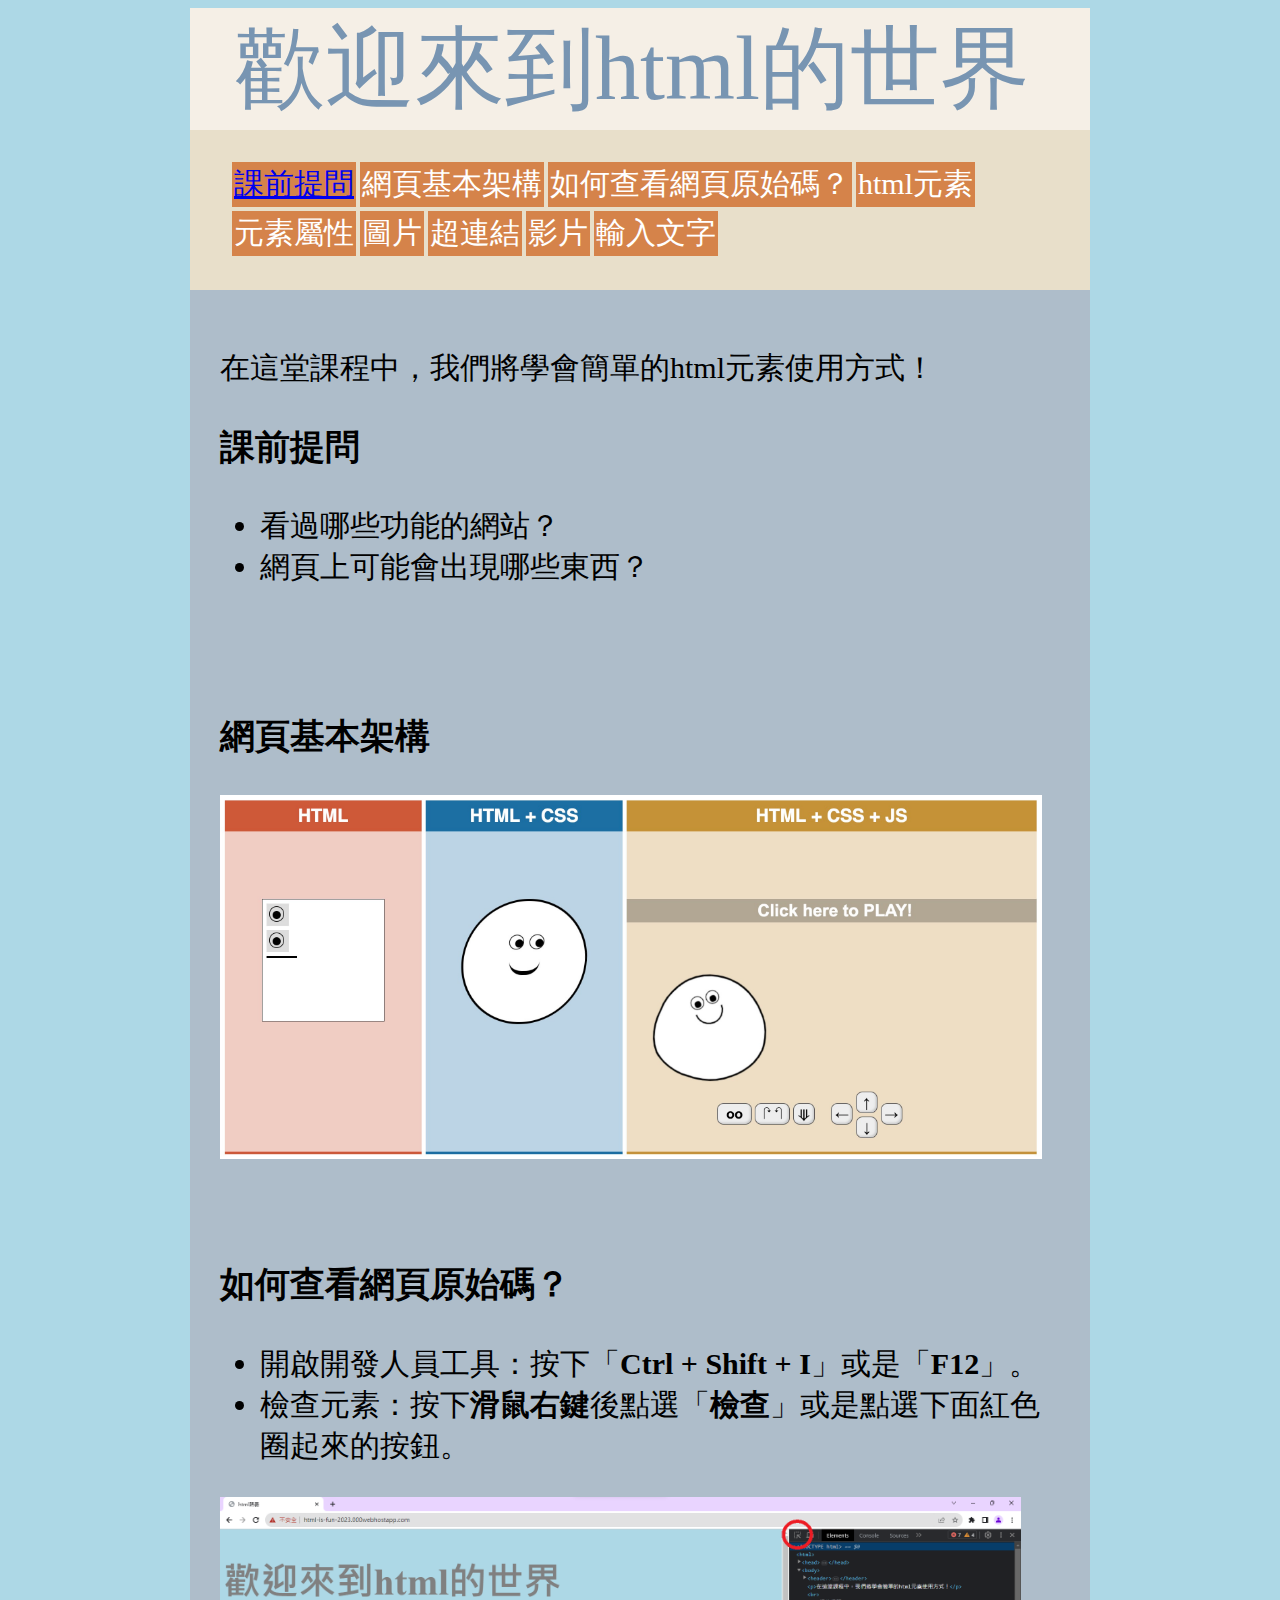
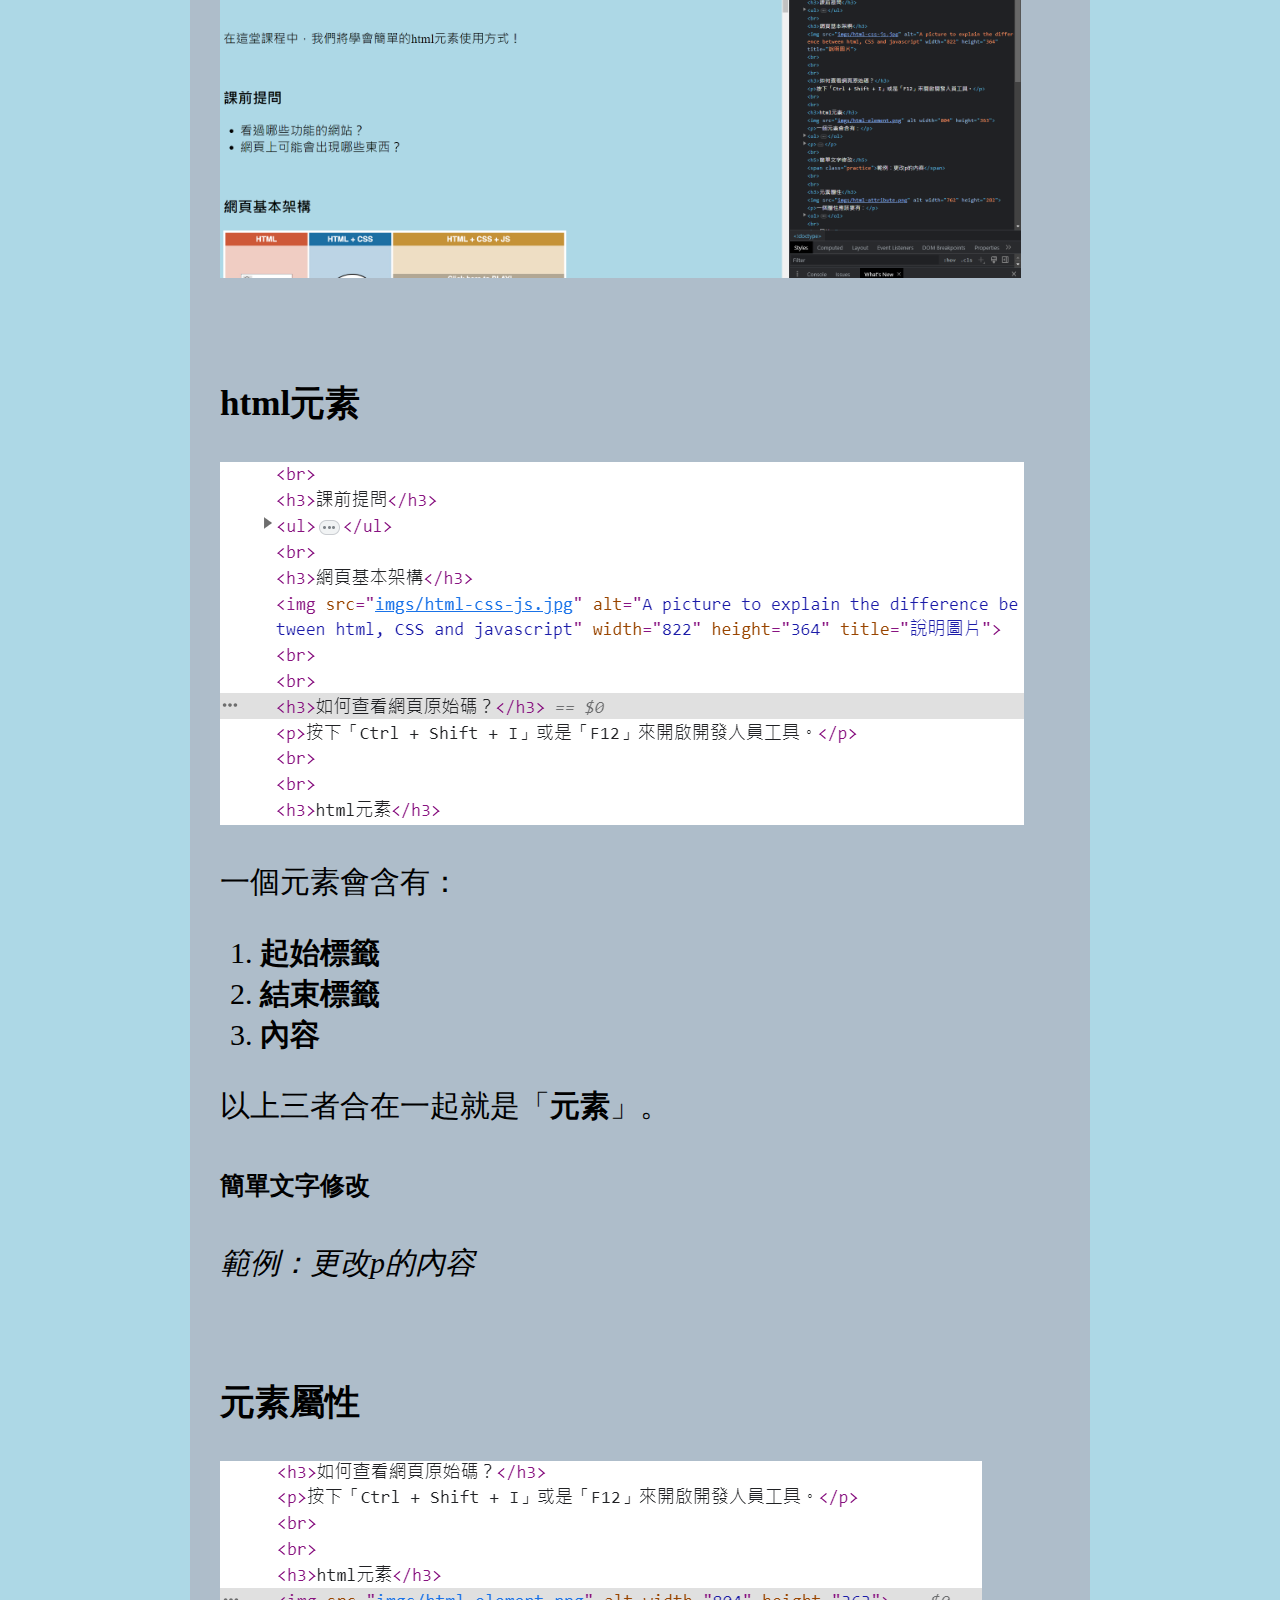
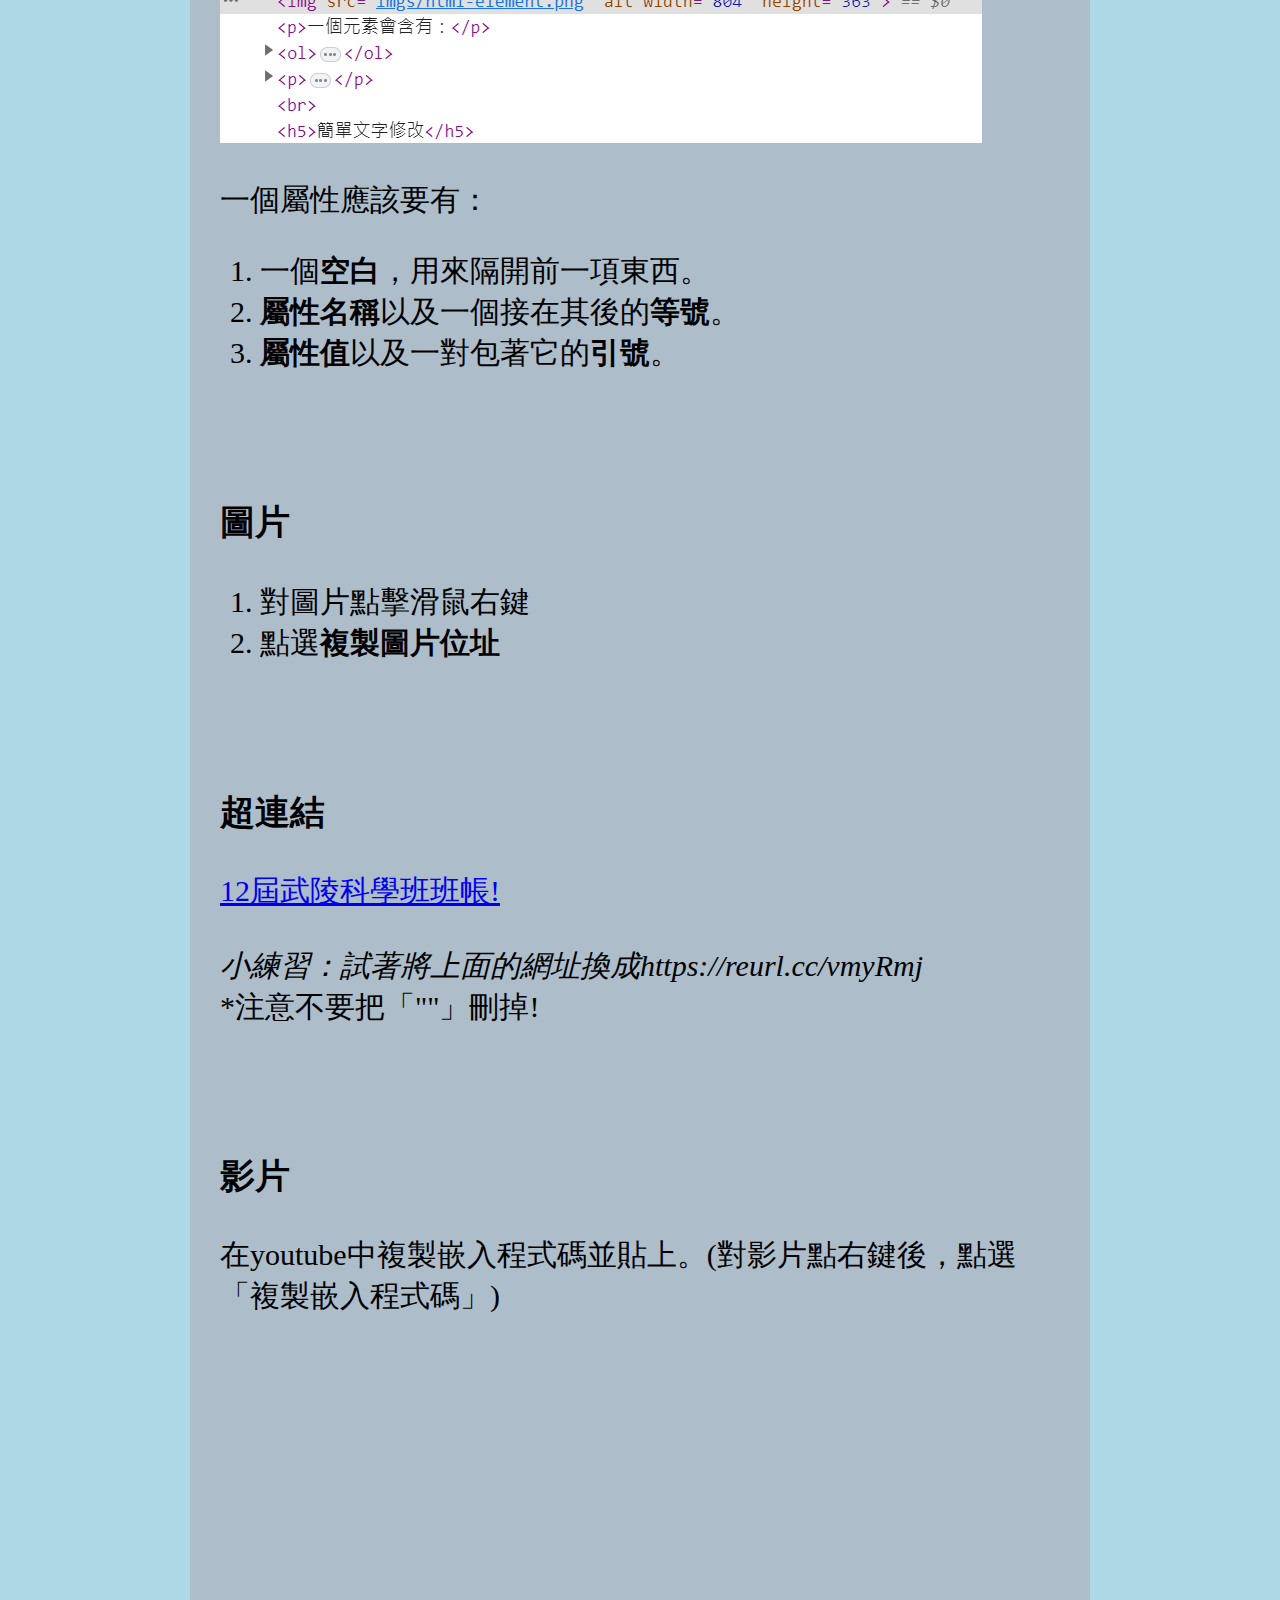
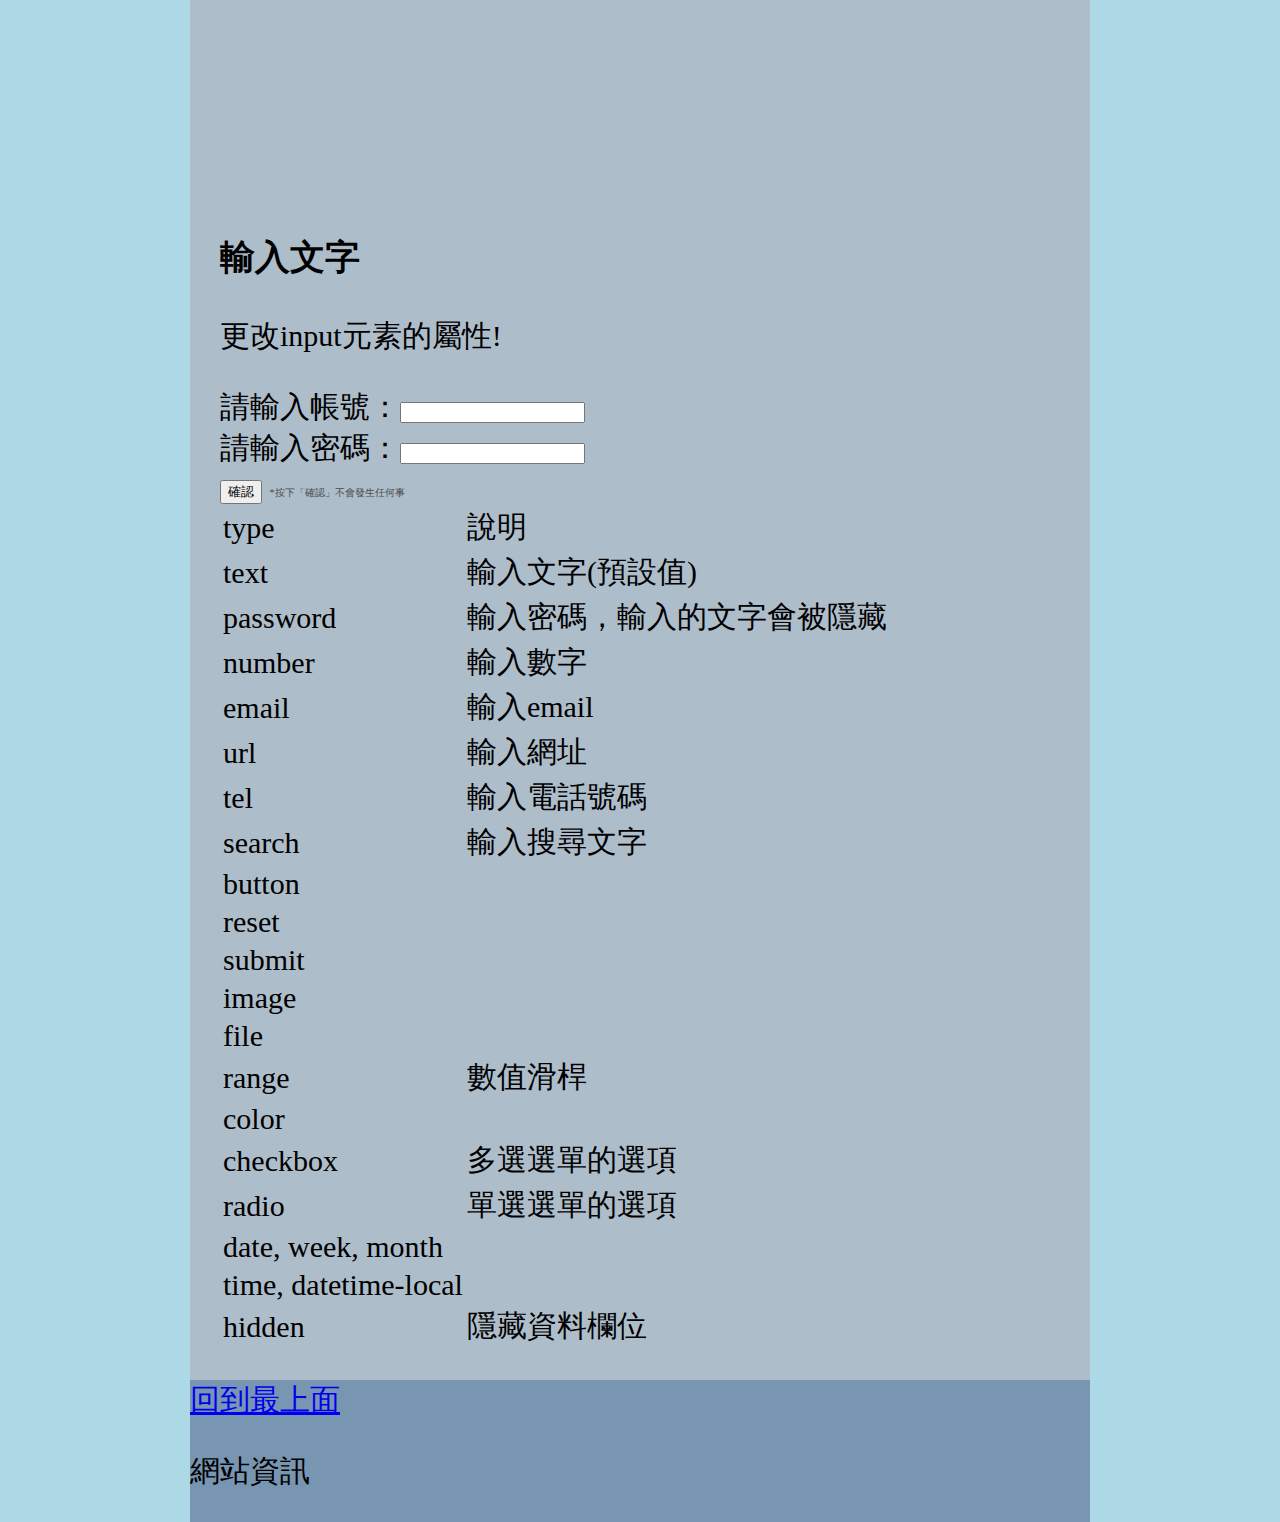
==== html textbook/index.html @ 5860139b "Add files via upload" ====
<!DOCTYPE html>
<html>
    <head>
        <title>html講義</title>
        <meta charset="utf-8">
        <meta name="author" content="Chicago Chang">
        <meta name="description" content="歡迎來到html的世界">
        <link rel="shortcut icon" href="web_icon.ico" type="image/x-icon">
        <link rel="stylesheet" tpye="text/css" href="styles/styles.css">
    </head>
    <body>
        <div id="wrapper">

            
            <div id="header"><div id="welcome">歡迎來到html的世界</div></div>
            
            <div id="nav">
                <ul>
                    <li><a href="#block1">課前提問</a></li>
                    <li>網頁基本架構</li>
                    <li>如何查看網頁原始碼？</li>
                    <li>html元素</li>
                    <li>元素屬性</li>
                    <li>圖片</li>
                    <li>超連結</li>
                    <li>影片</li>
                    <li>輸入文字</li>
                </ul>
            </div>

            <div id="block1"></div>

            
            <div id="article">
                <div class="content">
                    
                <p>在這堂課程中，我們將學會簡單的html元素使用方式！</p>
                    <h3>課前提問</h3>
                    <div id="list1">
                        <ul>
                            <li>看過哪些功能的網站？</li>
                            <li>網頁上可能會出現哪些東西？</li>
                        </ul>
                    </div>
                </div>
                
            
                <div class="content">
                    <h3>網頁基本架構</h3>
                    <img src="imgs/html-css-js.jpg"
                        alt="A picture to explain the difference between html, CSS and javascript"
                        width="822"
                        height="364"
                        title="說明圖片">
                </div>
                
                
                <div class="content">
                    <h3>如何查看網頁原始碼？</h3>
                    <div id="list 2">
                        <ul>
                            <li>開啟開發人員工具：按下「<b>Ctrl + Shift + I</b>」或是「<b>F12</b>」。</li>
                            <li>檢查元素：按下<b>滑鼠右鍵</b>後點選「<b>檢查</b>」或是點選下面紅色圈起來的按鈕。</li>
                        </ul>
                    </div>
                    <img src="imgs/inspect.png"
                        alt=""
                        width="801"
                        height="381.31">
                </div>
                    

                <div class="content">
                    <h3>html元素</h3>
                    <img src="imgs/html-element.png"
                        alt=""
                        width="804"
                        height="363">
                    <p>一個元素會含有：</p>
                    <ol>
                        <li><b>起始標籤</b></li>
                        <li><b>結束標籤</b></li>
                        <li><b>內容</b></li>
                    </ol>
                    <p>以上三者合在一起就是「<b>元素</b>」。</p>

                    <h5>簡單文字修改</h5>
                    <span class="practice">範例：更改p的內容</span>
                </div>
                

                <div class="content">
                    <h3>元素屬性</h3>
                    <img src="imgs/html-attribute.png"
                    alt=""
                    width="762"
                        height="282">
                    <p>一個屬性應該要有：</p>
                    <ol>
                        <li>一個<b>空白</b>，用來隔開前一項東西。</li>
                        <li><b>屬性名稱</b>以及一個接在其後的<b>等號</b>。</li>
                        <li><b>屬性值</b>以及一對包著它的<b>引號</b>。</li>
                    </ol>
                </div>
                
                <div class="content">
                    <h3>圖片</h3>
                    <p>
                        <ol>
                            <li>對圖片點擊滑鼠右鍵</li>
                            <li>點選<b>複製圖片位址</b></li>
                        </ol>
                    </p>    
                </div>
                
                
                
                <div class="content">
                    <h3>超連結</h3>
                    <p>
                        <a href="https://www.instagram.com/sc_wlsh.1203/"
                        title="歡迎追蹤!" target="_blank">12屆武陵科學班班帳!</a><br><br>
                        <span class="practice">小練習：試著將上面的網址換成https://reurl.cc/vmyRmj</span><br>
                        <span>*注意不要把「""」刪掉!</span>
                    </p>    
                </div>

                

                <div class="content">
                    <h3>影片</h3>
                    <p>在youtube中複製嵌入程式碼並貼上。(對影片點右鍵後，點選「複製嵌入程式碼」)</p>
                    <iframe width="684" height="385" src="https://www.youtube.com/embed/7VFTcmGRM-k" title="用生命在拍英文報告" frameborder="0" allow="accelerometer; autoplay; clipboard-write; encrypted-media; gyroscope; picture-in-picture; web-share" allowfullscreen></iframe>
                </div>
                
                <div class="content">
                    <h3>輸入文字</h3>
                    <p>更改<span lang="en-us">input</span>元素的屬性!</p>
                    請輸入帳號：<input type="text"><br>
                    請輸入密碼：<input type="password"><br>
                    <button>確認</button>
                    <span class="unimportant">*按下「確認」不會發生任何事</span><br>

                    <div id="table_input_type">
                        <table>
                            <thead>
                                <tr>
                                    <td>type</td>
                                    <td>說明</td>
                                </tr>
                            </thead>
                            <tbody>
                                <tr>
                                    <td>text</td>
                                    <td>輸入文字(預設值)</td>
                                </tr>
                                <tr>
                                    <td>password</td>
                                    <td>輸入密碼，輸入的文字會被隱藏</td>
                                </tr>
                                <tr>
                                    <td>number</td>
                                    <td>輸入數字</td>
                                </tr>
                                <tr>
                                    <td>email</td>
                                    <td>輸入email</td>
                                </tr>
                                <tr>
                                    <td>url</td>
                                    <td>輸入網址</td>
                                </tr>
                                <tr>
                                    <td>tel</td>
                                    <td>輸入電話號碼</td>
                                </tr>
                                <tr>
                                    <td>search</td>
                                    <td>輸入搜尋文字</td>
                                </tr>
                                <tr>
                                    <td>button</td>
                                    <td></td>
                                </tr>
                                <tr>
                                    <td>reset</td>
                                    <td></td>
                                </tr>
                                <tr>
                                    <td>submit</td>
                                    <td></td>
                                </tr>
                                <tr>
                                    <td>image</td>
                                    <td></td>
                                </tr>
                                <tr>
                                    <td>file</td>
                                    <td></td>
                                </tr>
                                <tr>
                                    <td>range</td>
                                    <td>數值滑桿</td>
                                </tr>
                                <tr>
                                    <td>color</td>
                                    <td></td>
                                </tr>
                                <tr>
                                    <td>checkbox</td>
                                    <td>多選選單的選項</td>
                                </tr>
                                <tr>
                                    <td>radio</td>
                                    <td>單選選單的選項</td>
                                </tr>
                                <tr>
                                    <td>date, week, month</td>
                                    <td></td>
                                </tr>
                                <tr>
                                    <td>time, datetime-local</td>
                                    <td></td>
                                </tr>
                                <tr>
                                    <td>hidden</td>
                                    <td>隱藏資料欄位</td>
                                </tr>
                            </tbody>
                        </table>
                    </div>
                </div>
            </div>

            <div id="footer">
                <a href="#bolck1">回到最上面</a>
                <p>網站資訊</p>
            </div>
        </div>

    </body>
</html>
---- html textbook/styles/styles.css ----
html {
  background-color: lightblue;
  font-size: 30px;
}

#wrapper {
  width: 900px;
  margin: 0 auto;
}

#header {
  background-color: #F5EFE6;
  width: 900px;
  height: 130px;
  float: left;
  position:fixed;
  margin-top: 0px;
  
  color: #7895B2;
  font-size: 90px;
}

#nav {
  background-color: #E8DFCA;
  width: 900px;
  height: 160px;
  margin-top: 130px;
  
  float: left;
  position:fixed;
  top: 0;
}

#article {
  background-color:  #AEBDCA;
  width: 900px;
  float: left;
}

#footer {
  background-color: #7895B2;
  width: 900px;
  float: left;
}

/* in header */
#welcome {
  margin: 0 auto;
  width: 810px;
}

/* in nav */
#nav li {
  background-color: #d5834a;
  color: white;
  display:inline;
  margin: 2px;
  padding: 2px;
  float: left;
}

/* block */
#block1 {
  width: 900px;
  height: 280px;
  background-color: aliceblue;
}

/* in article */
.content {
  padding: 30px;
}


.unimportant {
  color:rgb(75, 74, 74);
  font-size: 10px;
}

.practice {
  font-style: oblique;
}

#article li {
  margin-left: 0px;
}
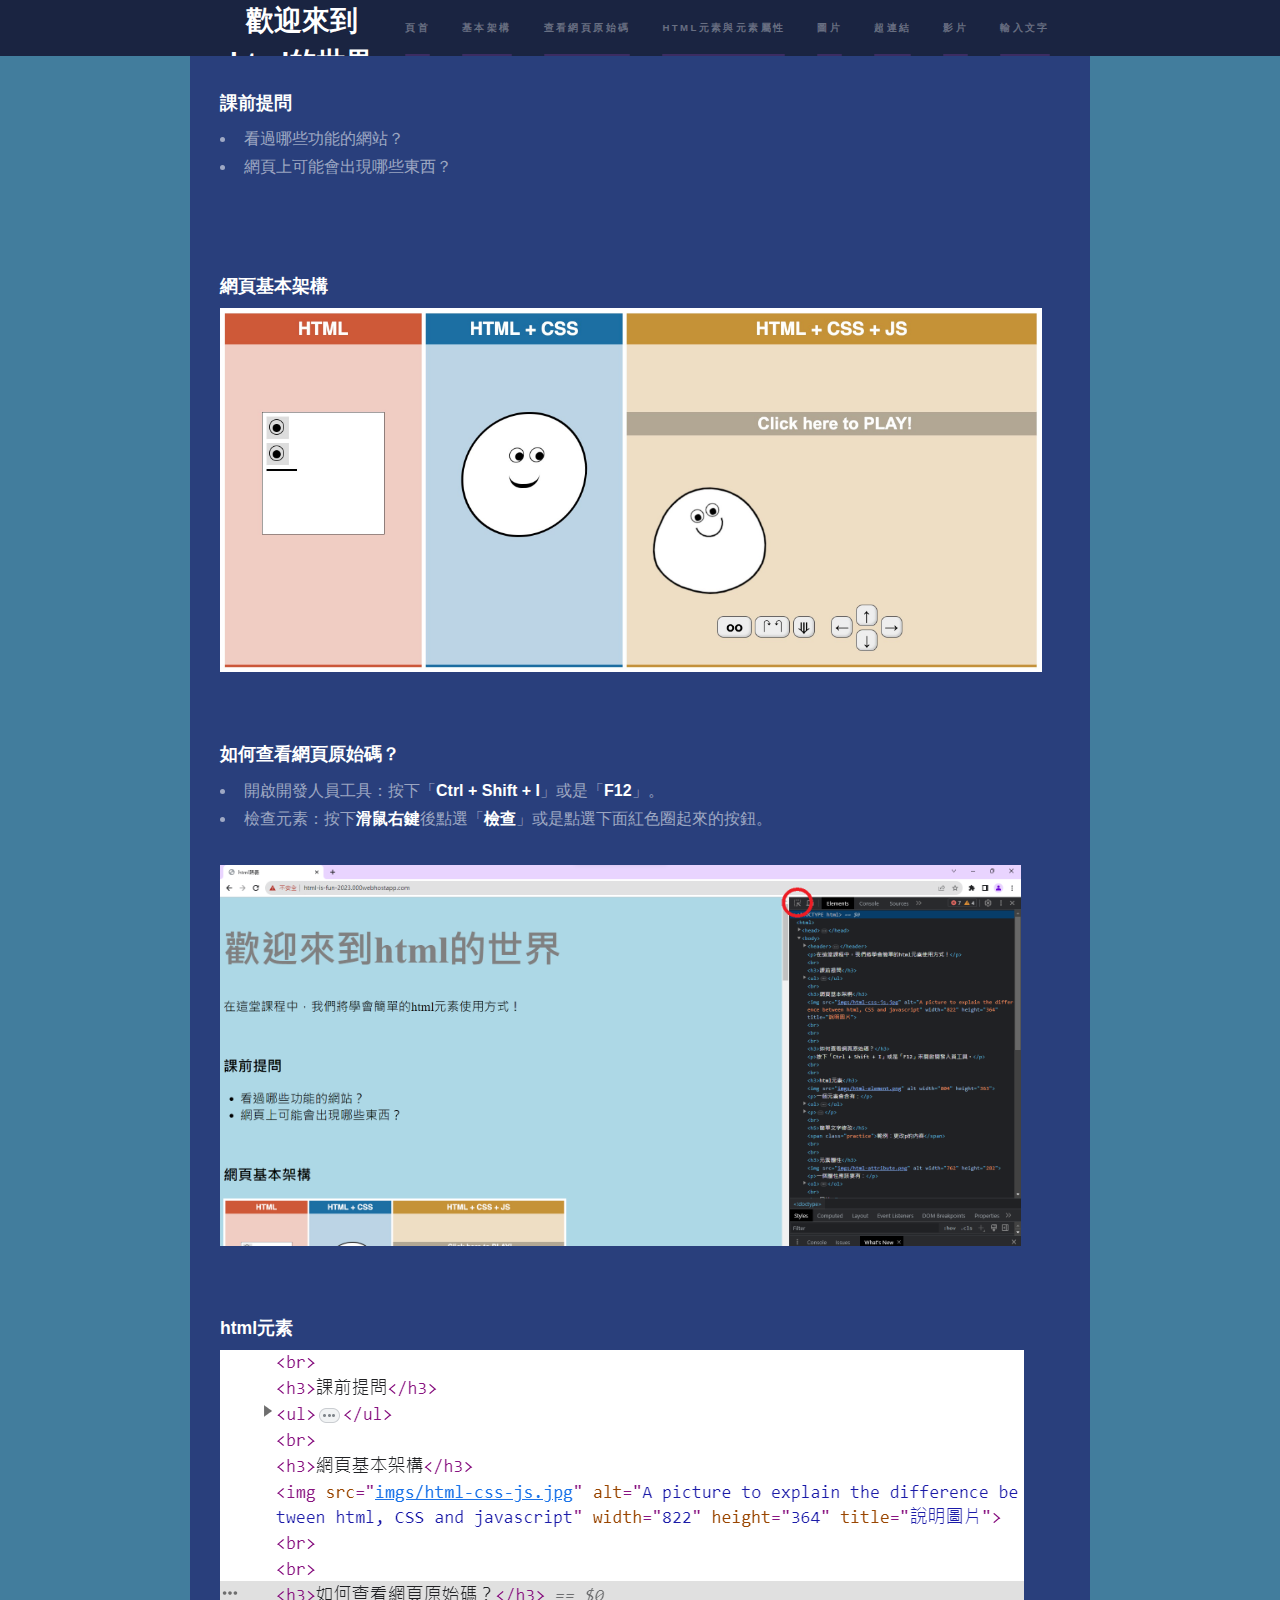
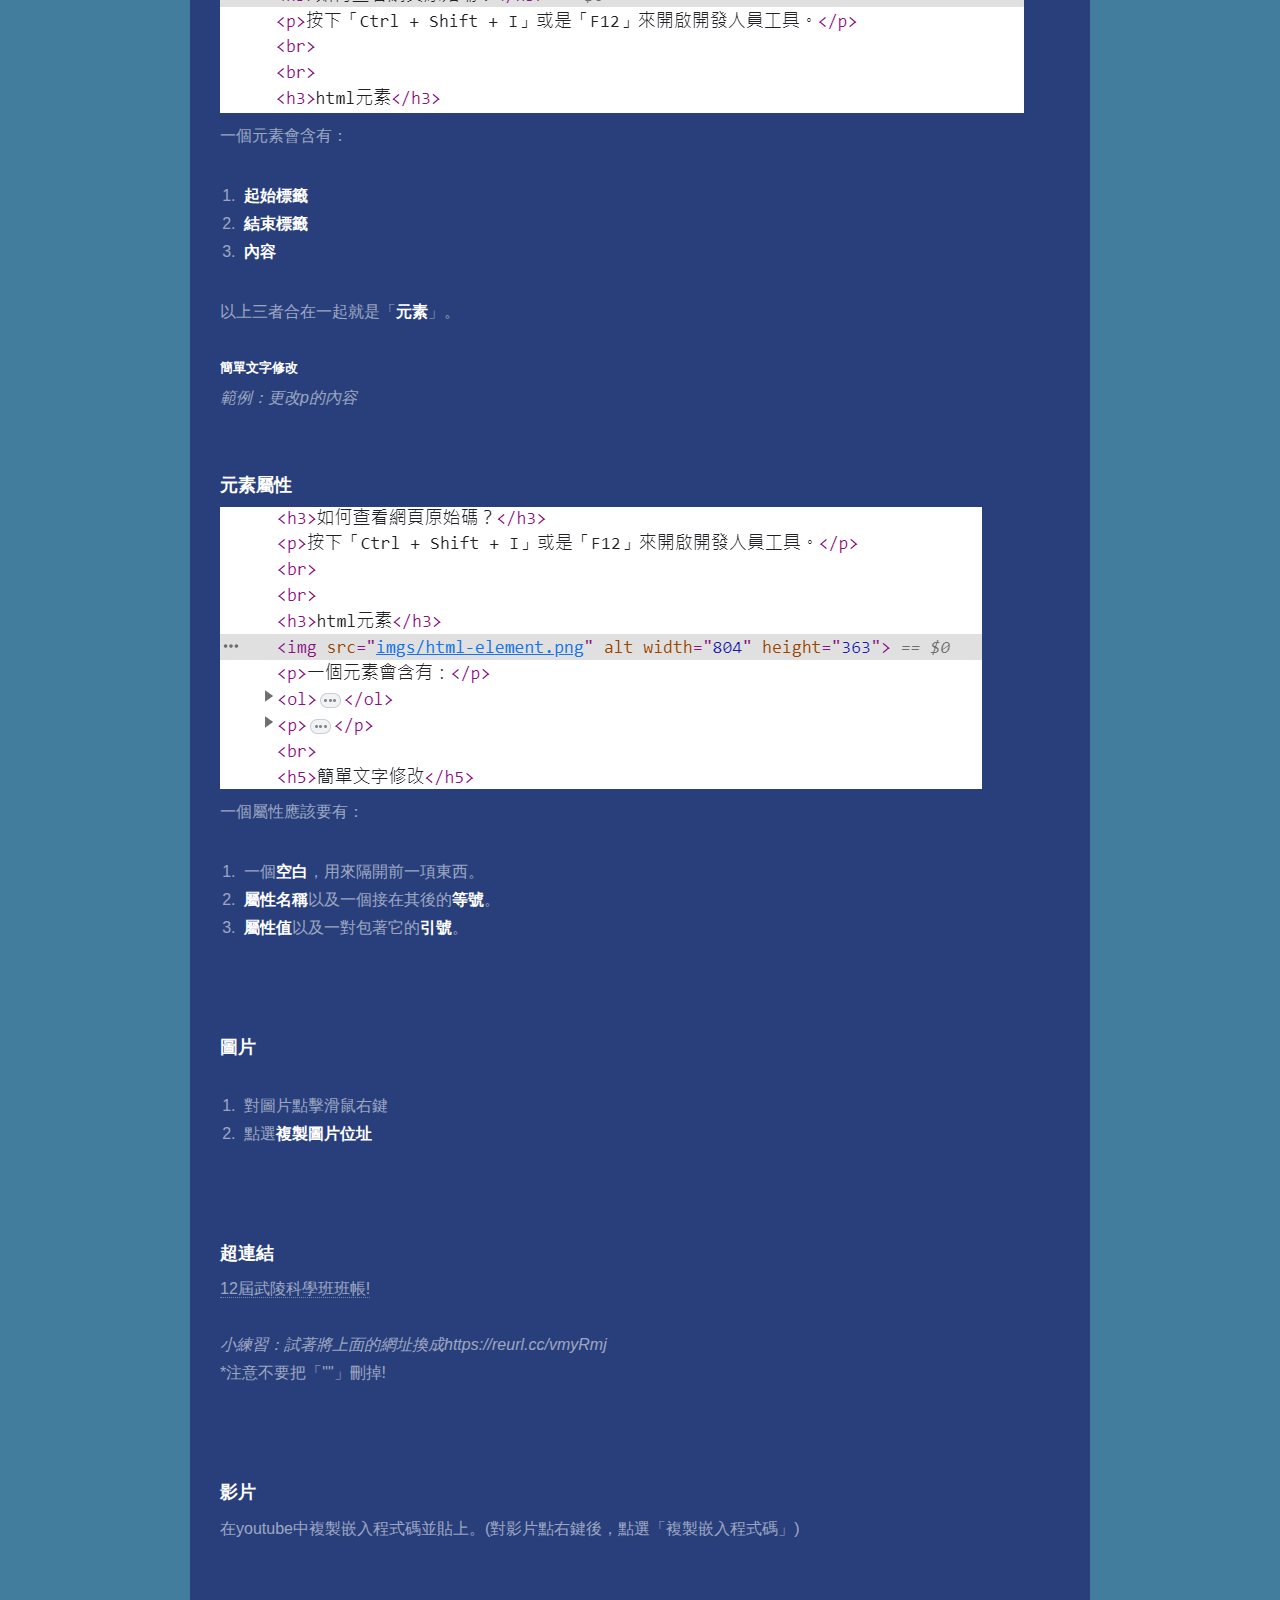
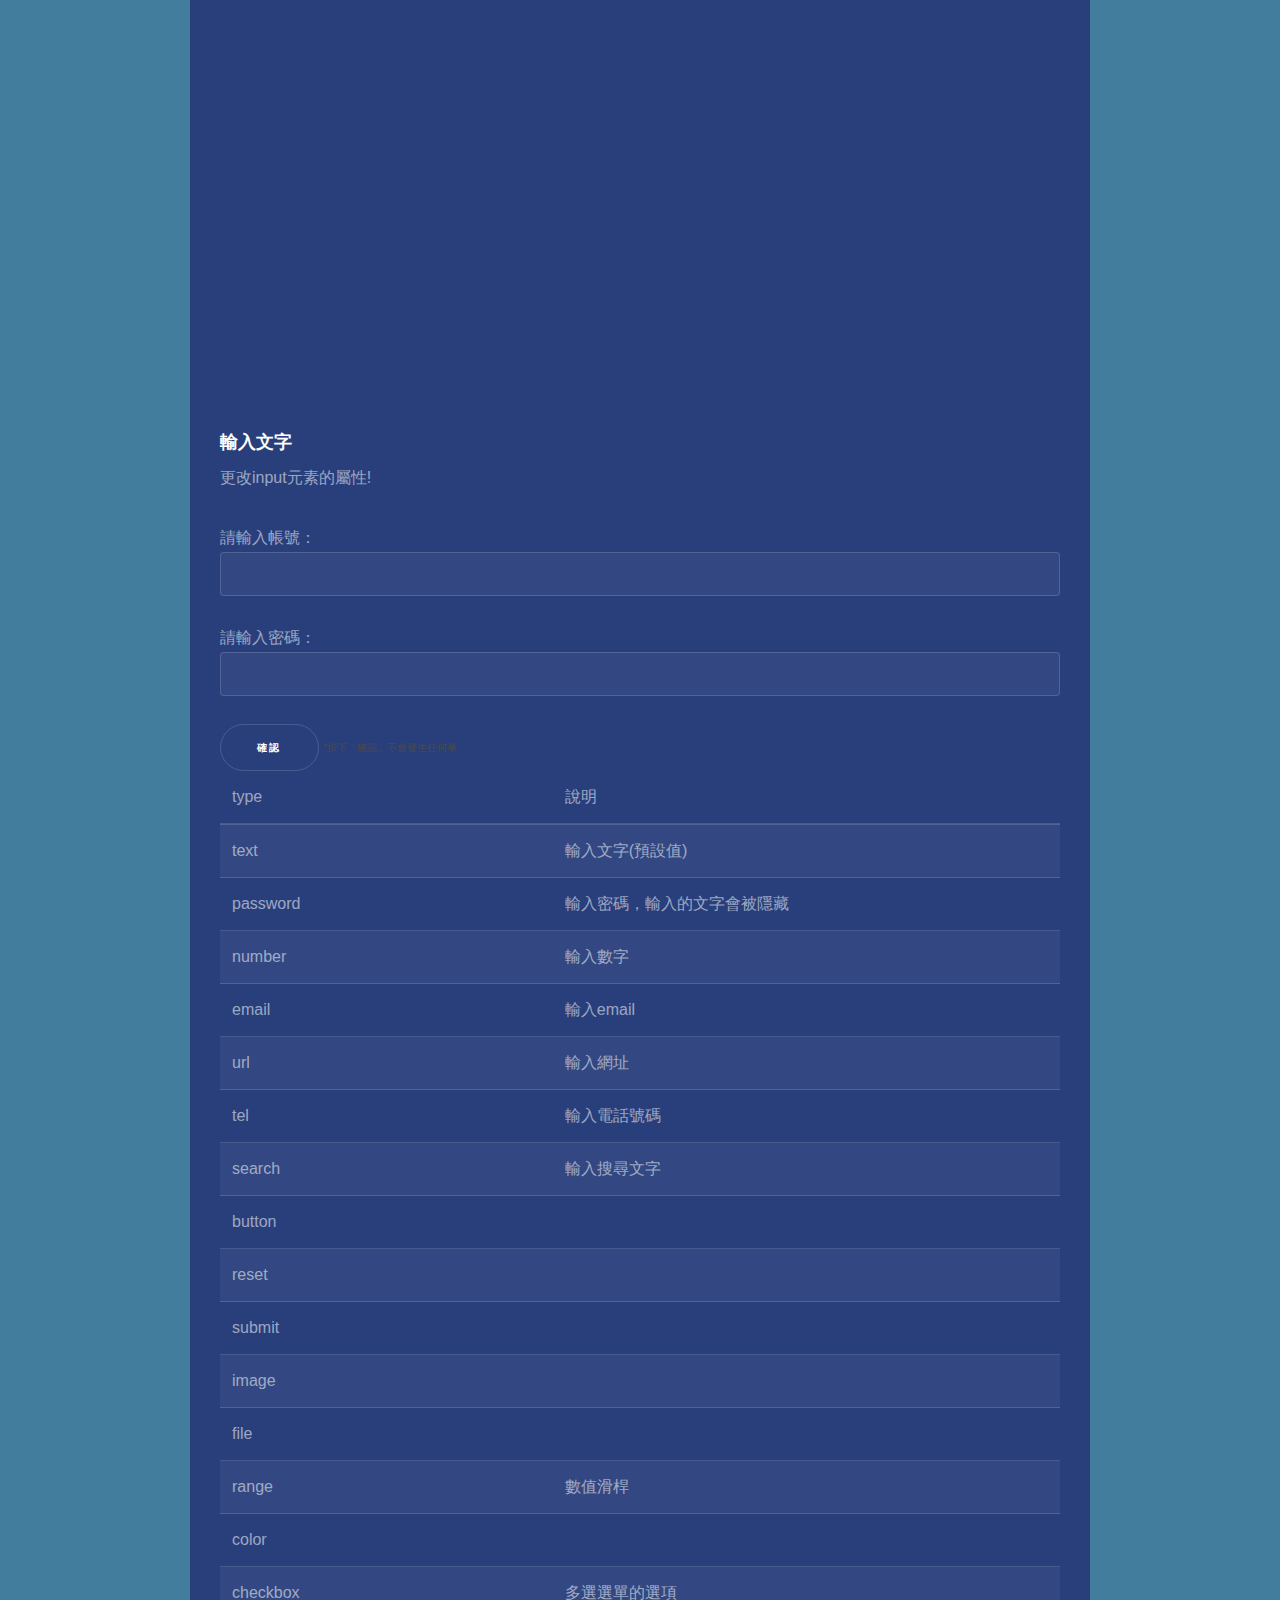
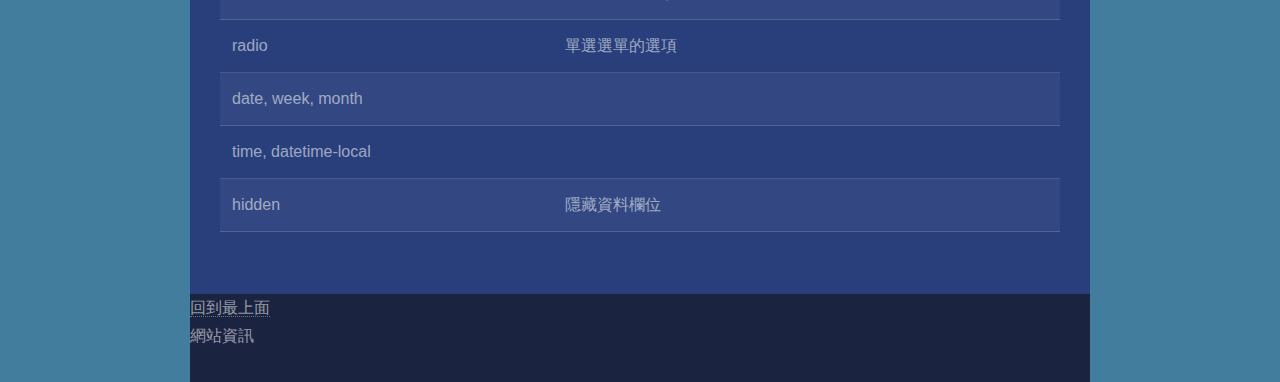
==== commit b66e9f88: "Add files via upload" ====
--- a/html textbook/index.html
+++ b/html textbook/index.html
@@ -6,29 +6,30 @@
         <meta name="author" content="Chicago Chang">
         <meta name="description" content="歡迎來到html的世界">
         <link rel="shortcut icon" href="web_icon.ico" type="image/x-icon">
-        <link rel="stylesheet" tpye="text/css" href="styles/styles.css">
+        <link rel="stylesheet" tpye="text/css" href="styles\styles.css">
+        <noscript><link rel="stylesheet" href="../assets/css/noscript.css" /></noscript>
     </head>
     <body>
         <div id="wrapper">
-
-            
-            <div id="header"><div id="welcome">歡迎來到html的世界</div></div>
-            
-            <div id="nav">
-                <ul>
-                    <li><a href="#block1">課前提問</a></li>
-                    <li>網頁基本架構</li>
-                    <li>如何查看網頁原始碼？</li>
-                    <li>html元素</li>
-                    <li>元素屬性</li>
-                    <li>圖片</li>
-                    <li>超連結</li>
-                    <li>影片</li>
-                    <li>輸入文字</li>
-                </ul>
-            </div>
-
-            <div id="block1"></div>
+            <section id="sidebar">
+				<div class="inner">
+                    <div class="colorchange">
+                        <nav>
+                            <ul>
+                                <li><h2>歡迎來到<br/>html的世界</h2></li>
+                                <li><a href="#">頁首</a></li>
+                                <li><a href="#1">基本架構</a></li>
+                                <li><a href="#2">查看網頁原始碼</a></li>
+                                <li><a href="#3">html元素與元素屬性</a></li>
+                                <li><a href="#4">圖片</a></li>
+                                <li><a href="#5">超連結</a></li>
+                                <li><a href="#6">影片</a></li>
+                                <li><a href="#7">輸入文字</a></li>
+                            </ul>
+                        </nav>
+                    </div>
+				</div>
+			</section>
 
             
             <div id="article">
@@ -46,6 +47,7 @@
                 
             
                 <div class="content">
+                    <div id="1"></div>
                     <h3>網頁基本架構</h3>
                     <img src="imgs/html-css-js.jpg"
                         alt="A picture to explain the difference between html, CSS and javascript"
@@ -56,6 +58,7 @@
                 
                 
                 <div class="content">
+                    <div id="2"></div>
                     <h3>如何查看網頁原始碼？</h3>
                     <div id="list 2">
                         <ul>
@@ -71,6 +74,7 @@
                     
 
                 <div class="content">
+                    <div id="3"></div>
                     <h3>html元素</h3>
                     <img src="imgs/html-element.png"
                         alt=""
@@ -104,6 +108,7 @@
                 </div>
                 
                 <div class="content">
+                    <div id="4"></div>
                     <h3>圖片</h3>
                     <p>
                         <ol>
@@ -116,6 +121,7 @@
                 
                 
                 <div class="content">
+                    <div id="5"></div>
                     <h3>超連結</h3>
                     <p>
                         <a href="https://www.instagram.com/sc_wlsh.1203/"
@@ -128,12 +134,14 @@
                 
 
                 <div class="content">
+                    <div id="6"></div>
                     <h3>影片</h3>
                     <p>在youtube中複製嵌入程式碼並貼上。(對影片點右鍵後，點選「複製嵌入程式碼」)</p>
                     <iframe width="684" height="385" src="https://www.youtube.com/embed/7VFTcmGRM-k" title="用生命在拍英文報告" frameborder="0" allow="accelerometer; autoplay; clipboard-write; encrypted-media; gyroscope; picture-in-picture; web-share" allowfullscreen></iframe>
                 </div>
                 
                 <div class="content">
+                    <div id="7"></div>
                     <h3>輸入文字</h3>
                     <p>更改<span lang="en-us">input</span>元素的屬性!</p>
                     請輸入帳號：<input type="text"><br>
--- a/assets/css/noscript.css
+++ b/assets/css/noscript.css
@@ -0,0 +1,43 @@
+/*
+	Hyperspace by HTML5 UP
+	html5up.net | @ajlkn
+	Free for personal and commercial use under the CCA 3.0 license (html5up.net/license)
+*/
+
+/* Spotlights */
+
+	.spotlights > section > .image:before {
+		opacity: 0 !important;
+	}
+
+	.spotlights > section > .content > .inner {
+		-moz-transform: none !important;
+		-webkit-transform: none !important;
+		-ms-transform: none !important;
+		transform: none !important;
+		opacity: 1 !important;
+	}
+
+/* Wrapper */
+
+	.wrapper > .inner {
+		opacity: 1 !important;
+		-moz-transform: none !important;
+		-webkit-transform: none !important;
+		-ms-transform: none !important;
+		transform: none !important;
+	}
+
+/* Sidebar */
+
+	#sidebar > .inner {
+		opacity: 1 !important;
+	}
+
+	#sidebar nav > ul > li {
+		-moz-transform: none !important;
+		-webkit-transform: none !important;
+		-ms-transform: none !important;
+		transform: none !important;
+		opacity: 1 !important;
+	}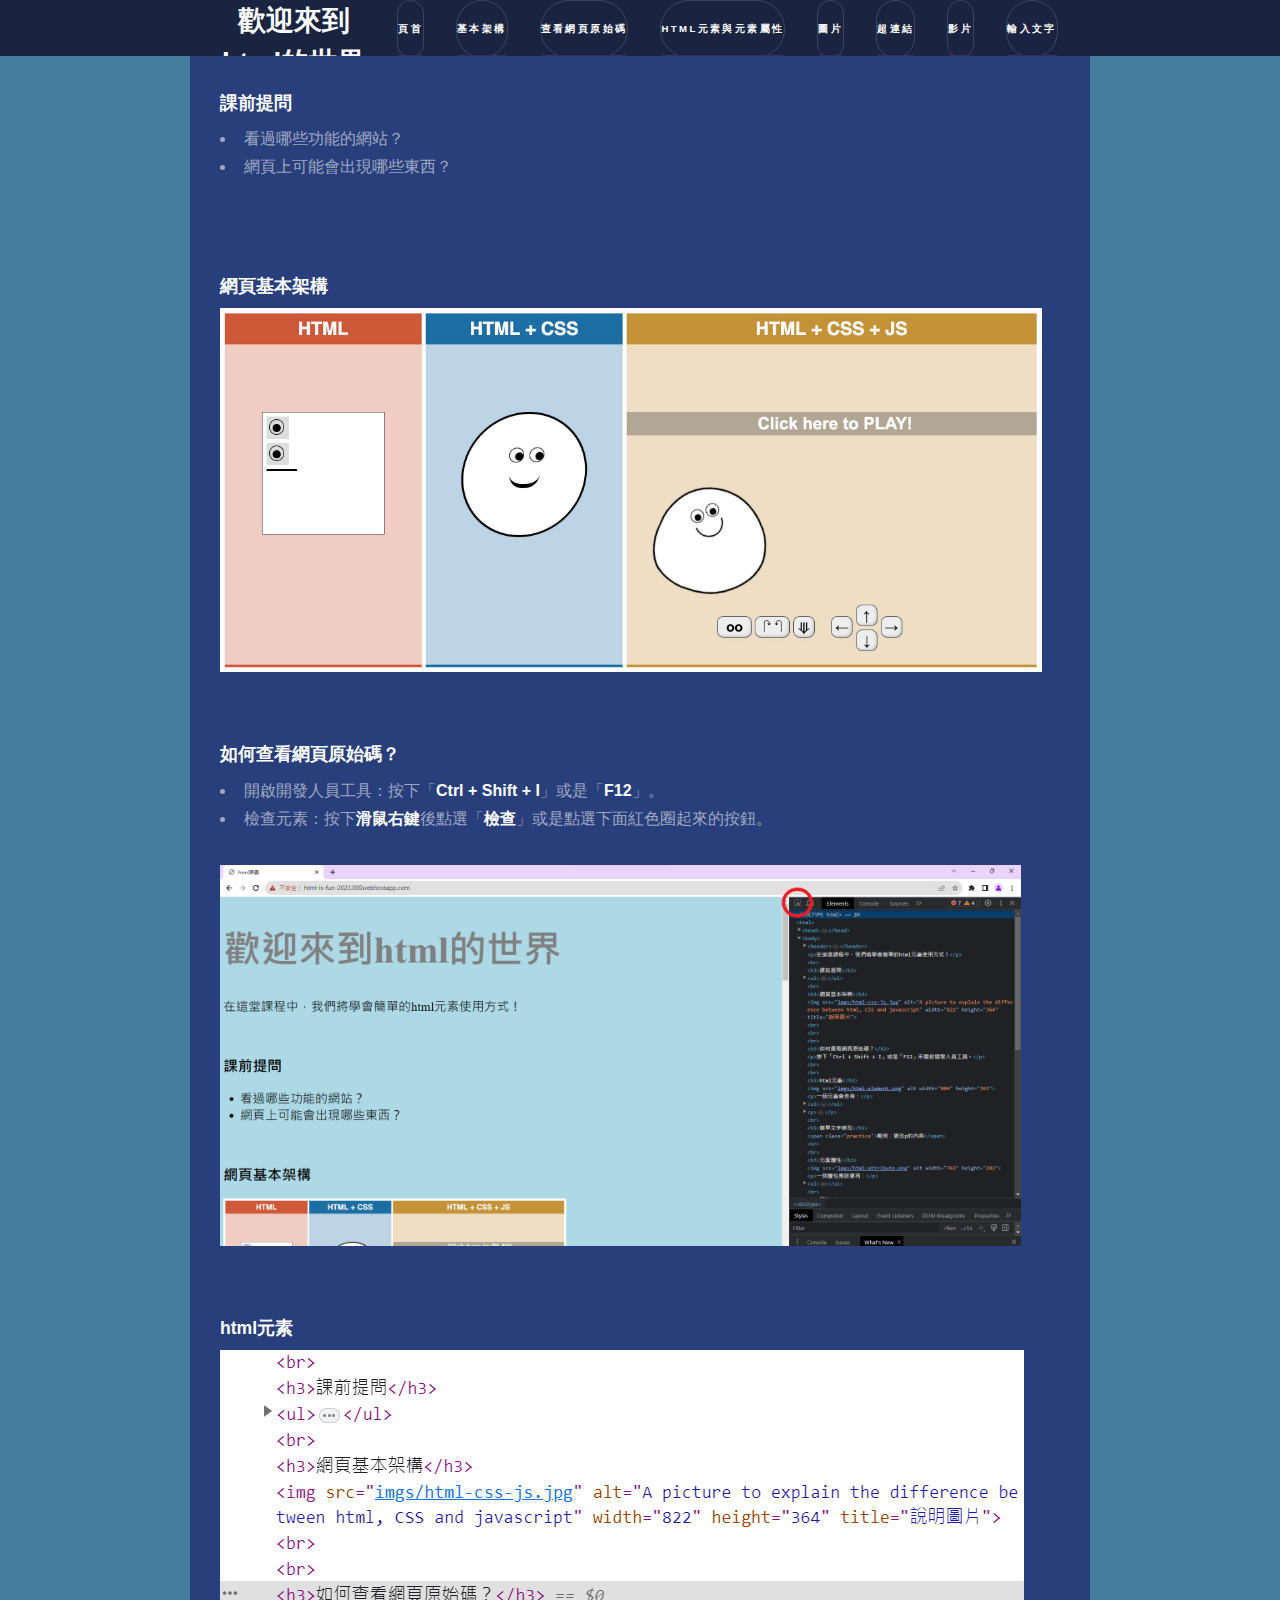
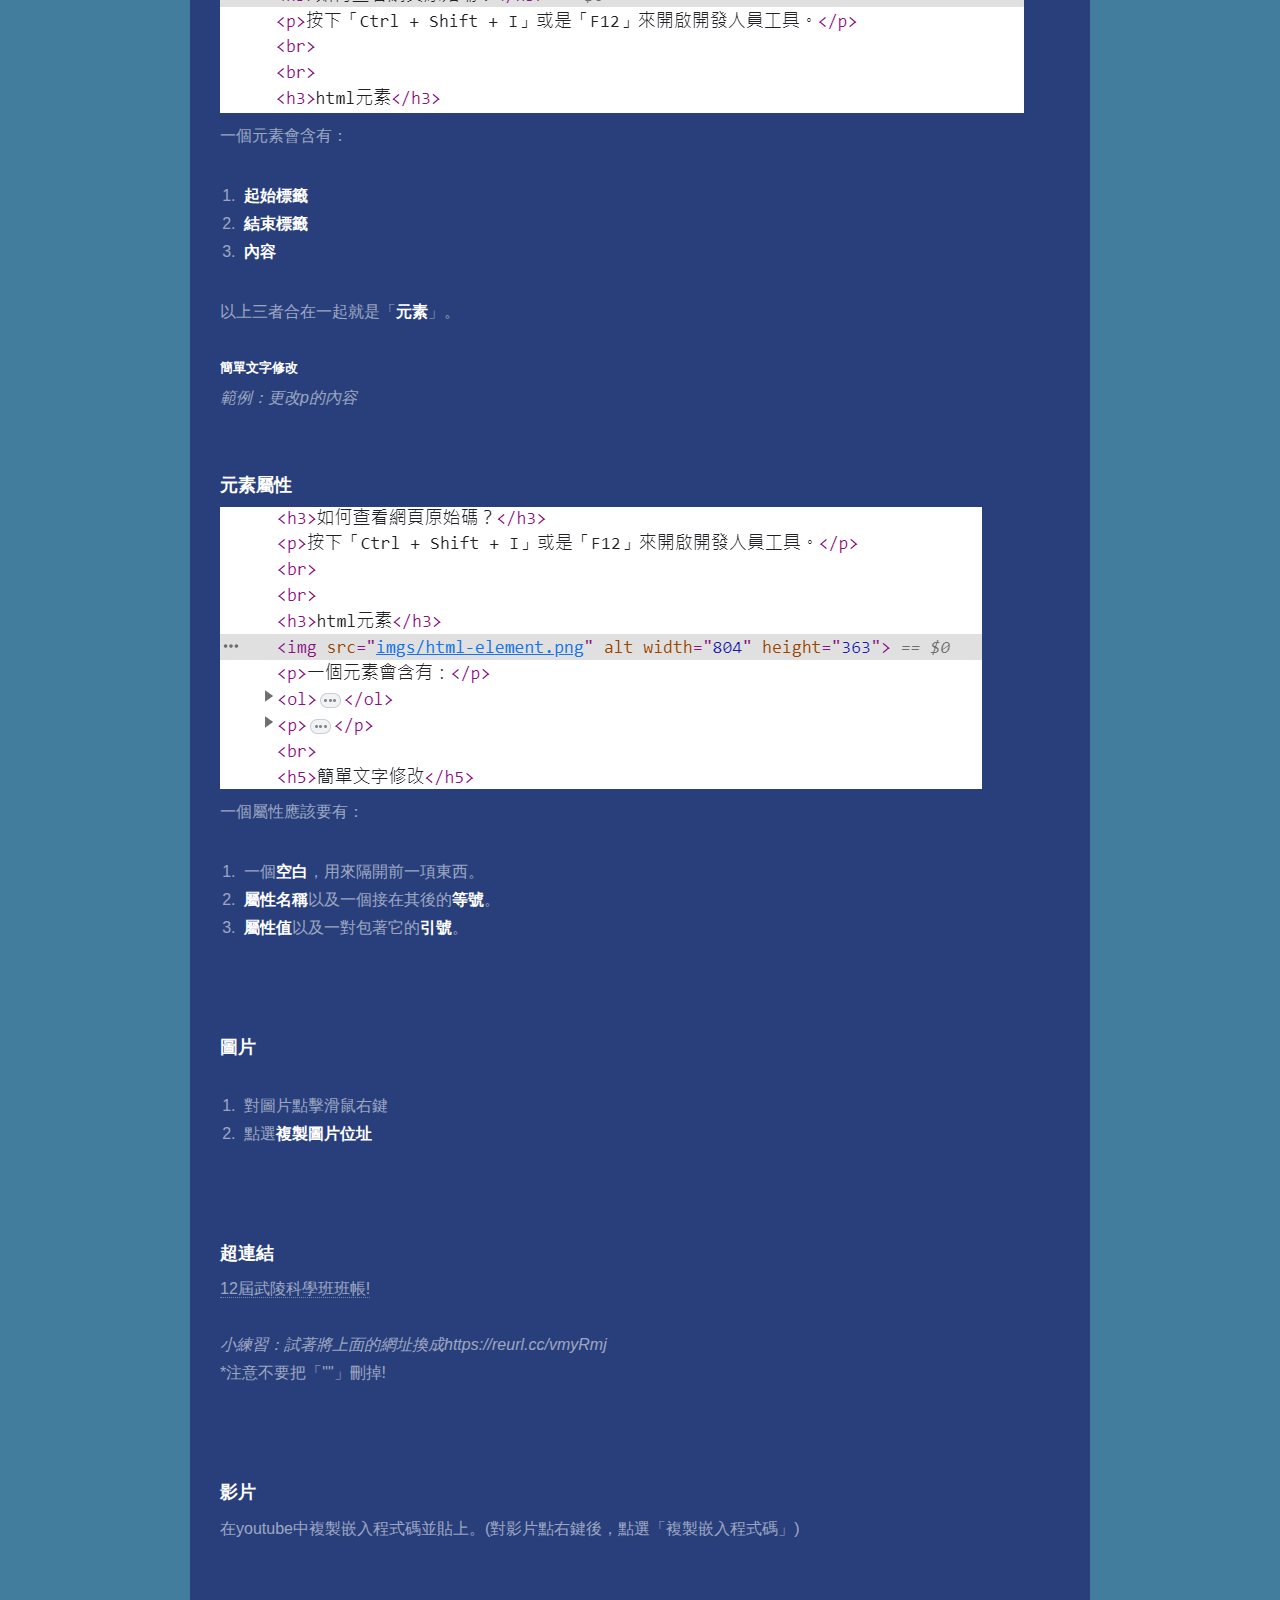
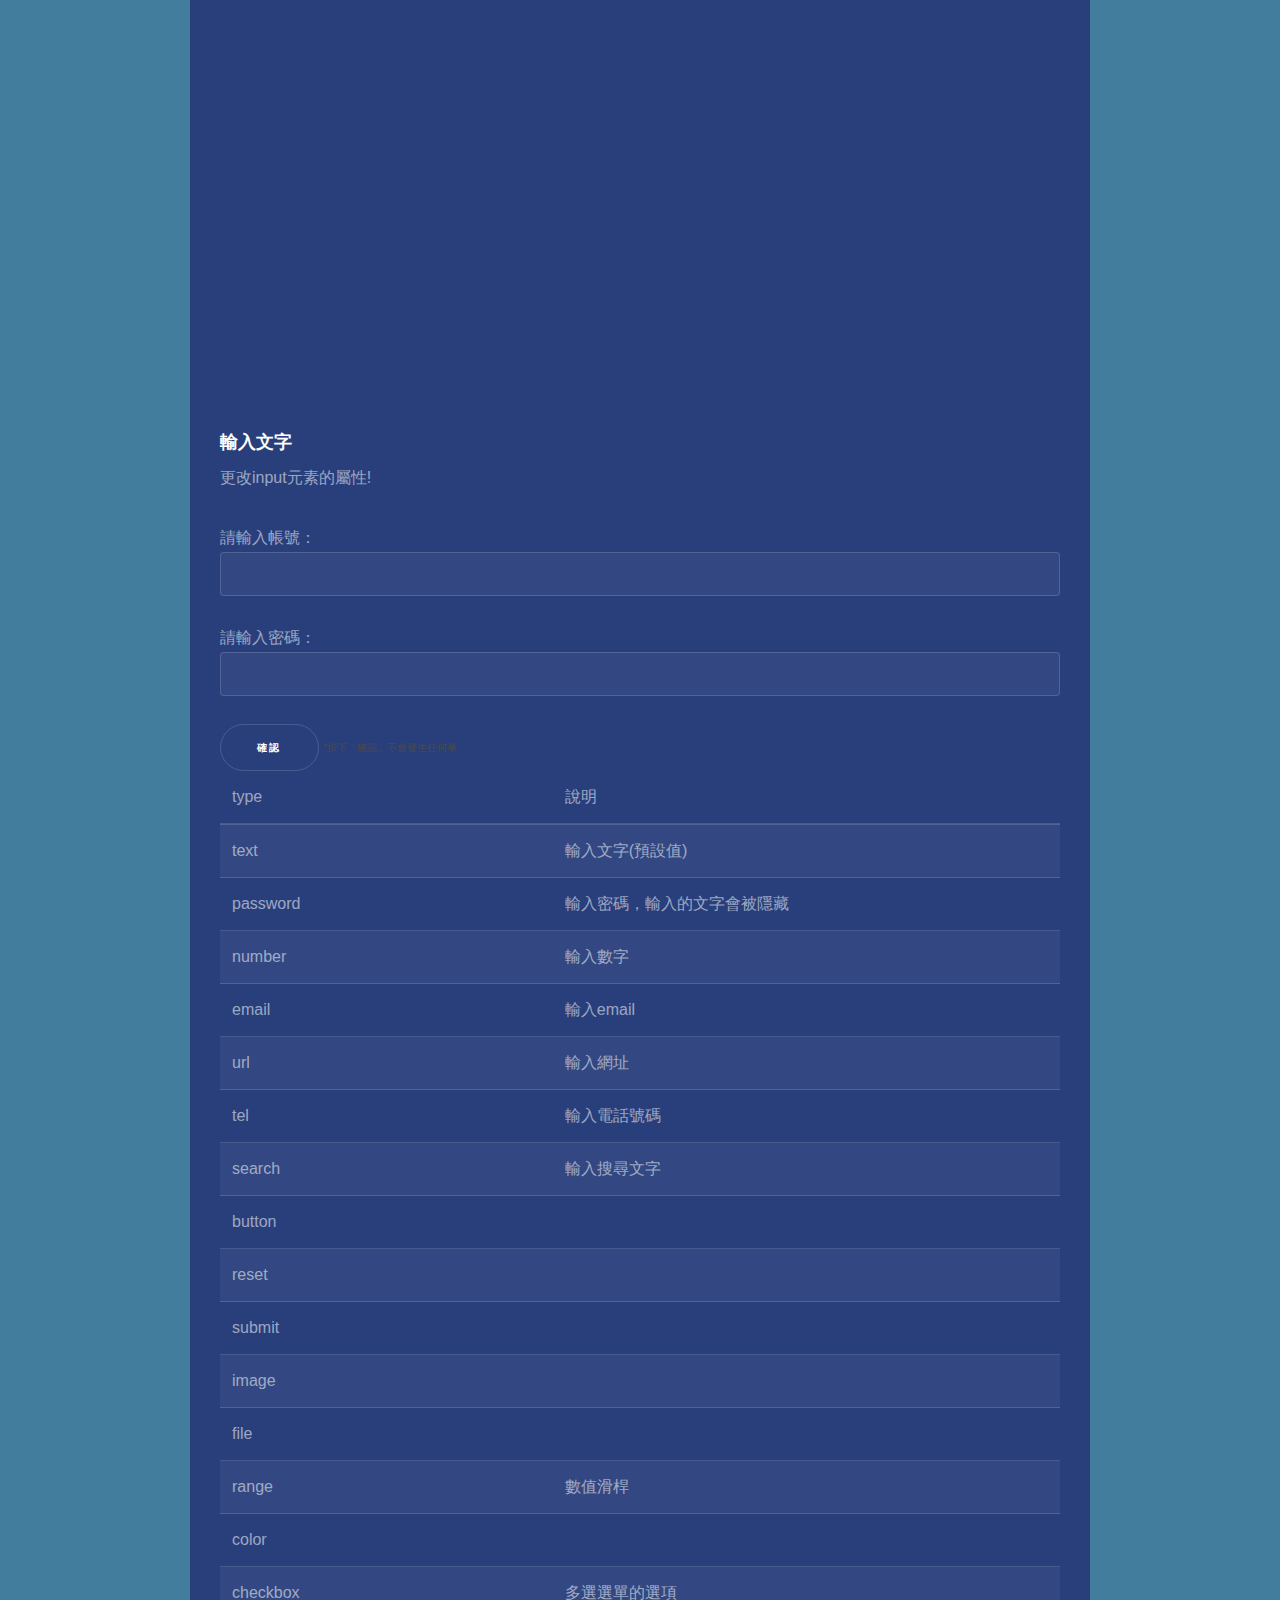
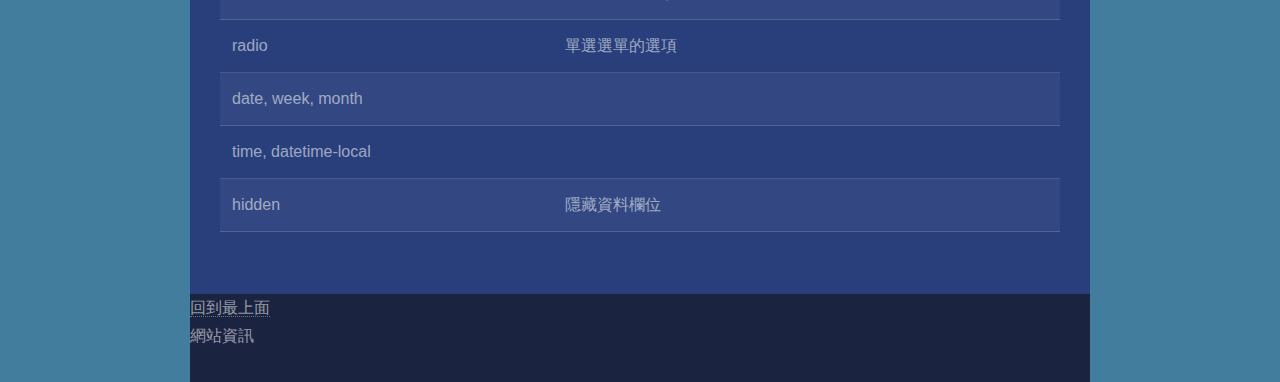
==== commit 1d42b8dc: "Update index.html" ====
--- a/html textbook/index.html
+++ b/html textbook/index.html
@@ -17,14 +17,14 @@
                         <nav>
                             <ul>
                                 <li><h2>歡迎來到<br/>html的世界</h2></li>
-                                <li><a href="#">頁首</a></li>
-                                <li><a href="#1">基本架構</a></li>
-                                <li><a href="#2">查看網頁原始碼</a></li>
-                                <li><a href="#3">html元素與元素屬性</a></li>
-                                <li><a href="#4">圖片</a></li>
-                                <li><a href="#5">超連結</a></li>
-                                <li><a href="#6">影片</a></li>
-                                <li><a href="#7">輸入文字</a></li>
+                                <li><a href="#" class="button scrolly">頁首</a></li>
+                                <li><a href="#1" class="button scrolly">基本架構</a></li>
+                                <li><a href="#2" class="button scrolly">查看網頁原始碼</a></li>
+                                <li><a href="#3" class="button scrolly">html元素與元素屬性</a></li>
+                                <li><a href="#4" class="button scrolly">圖片</a></li>
+                                <li><a href="#5" class="button scrolly">超連結</a></li>
+                                <li><a href="#6" class="button scrolly">影片</a></li>
+                                <li><a href="#7" class="button scrolly">輸入文字</a></li>
                             </ul>
                         </nav>
                     </div>
@@ -247,4 +247,4 @@
         </div>
 
     </body>
-</html>+</html>
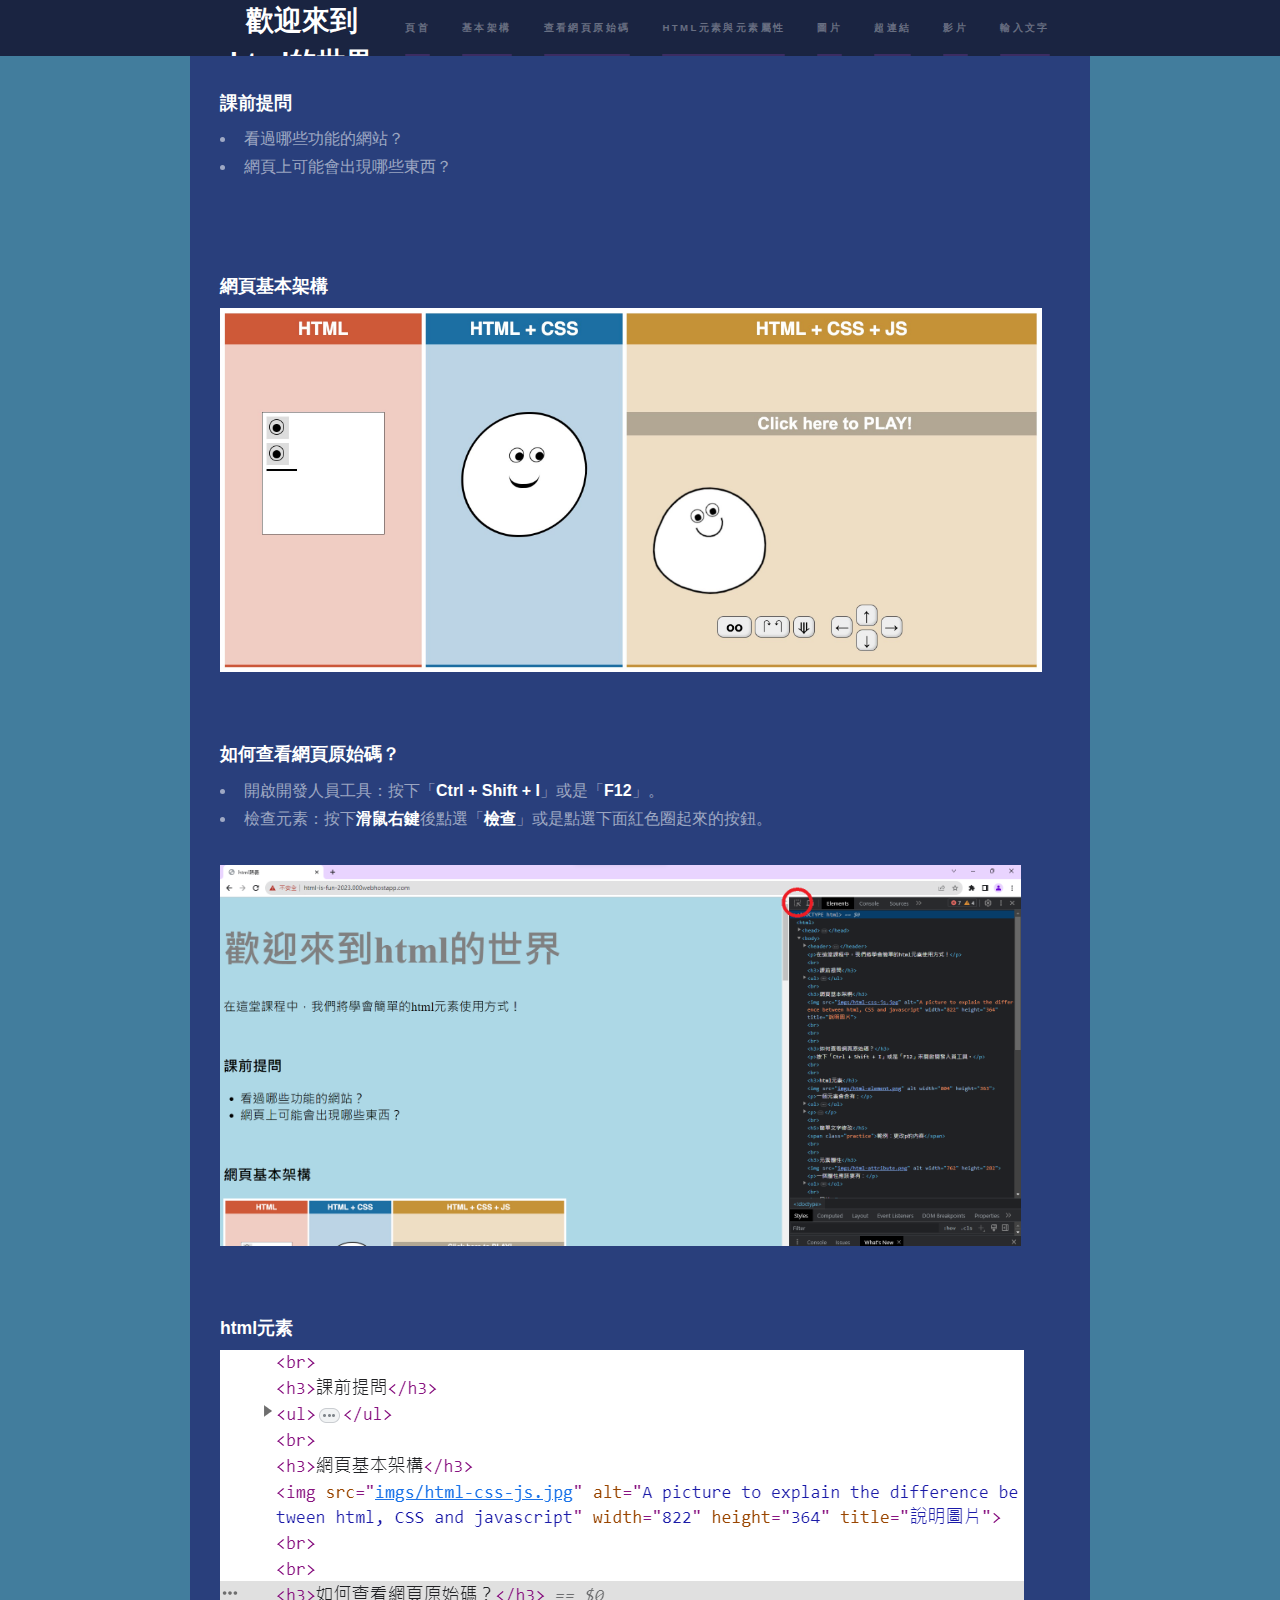
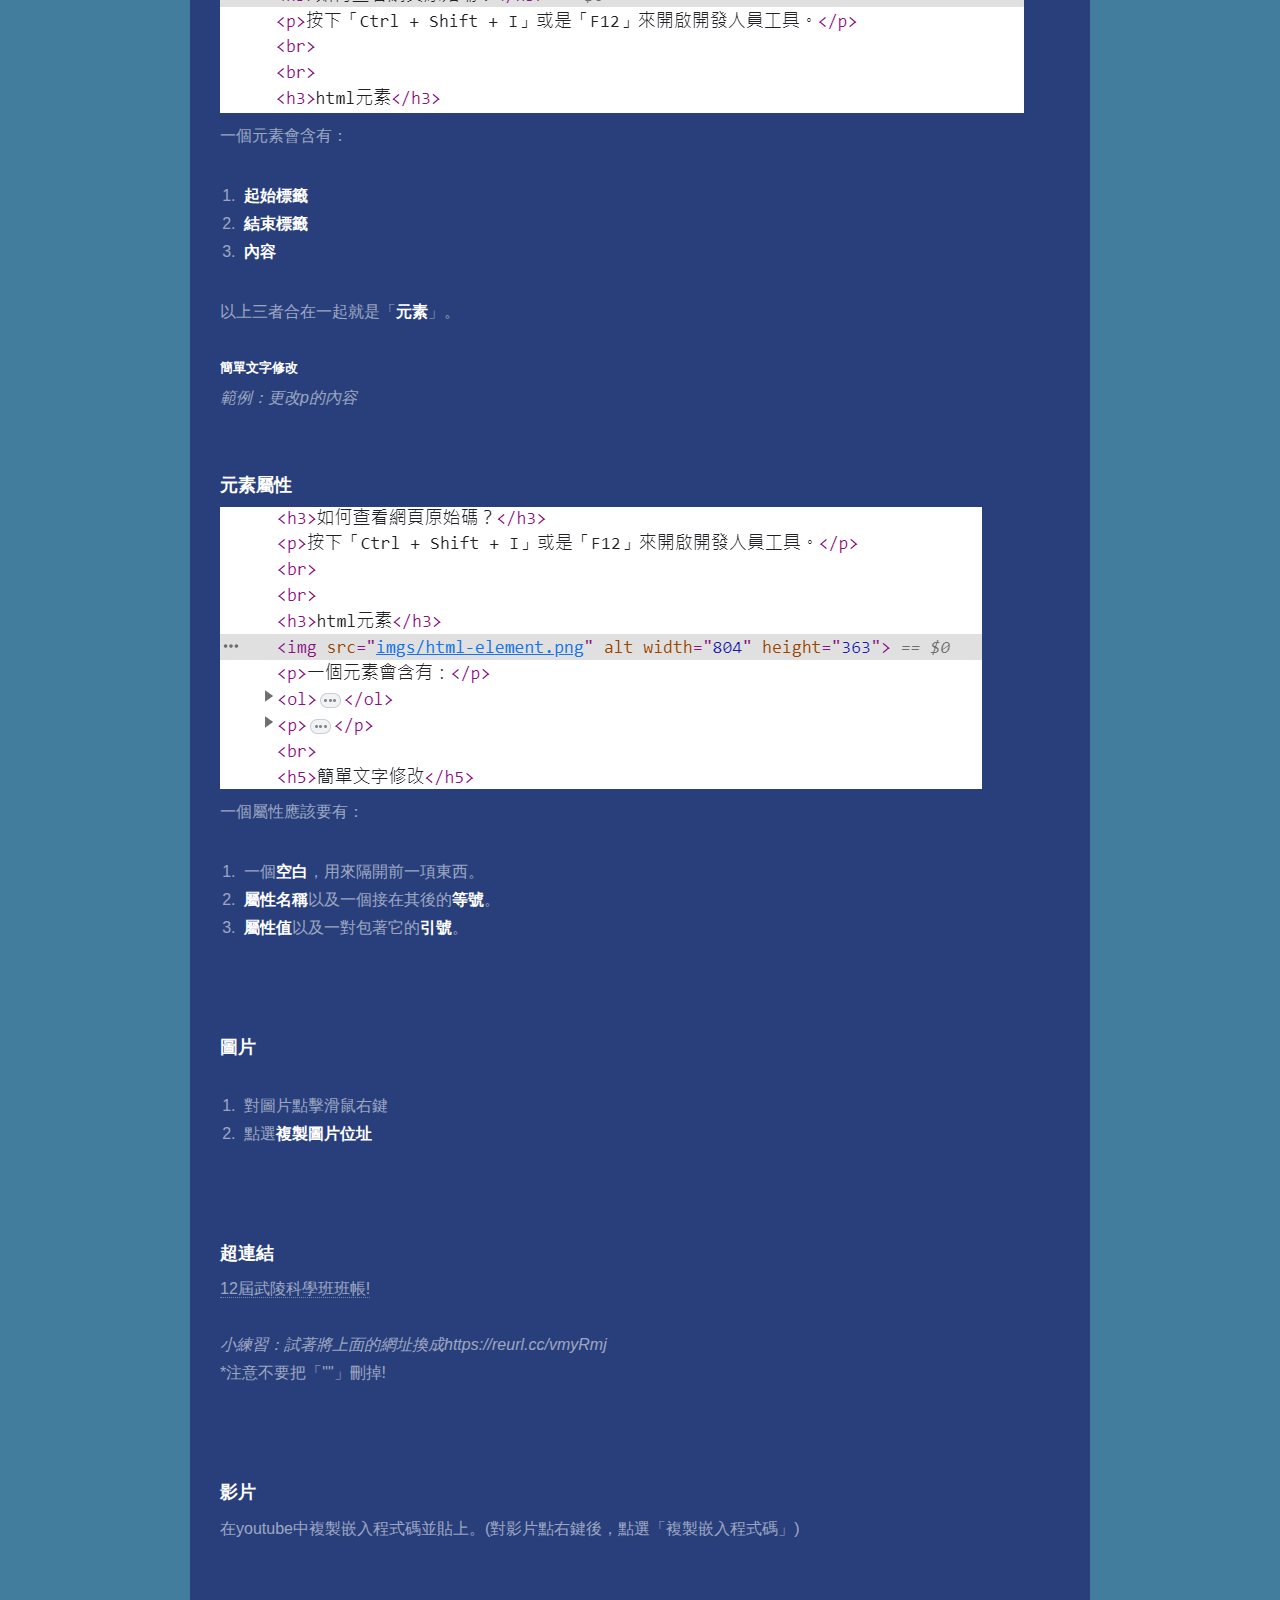
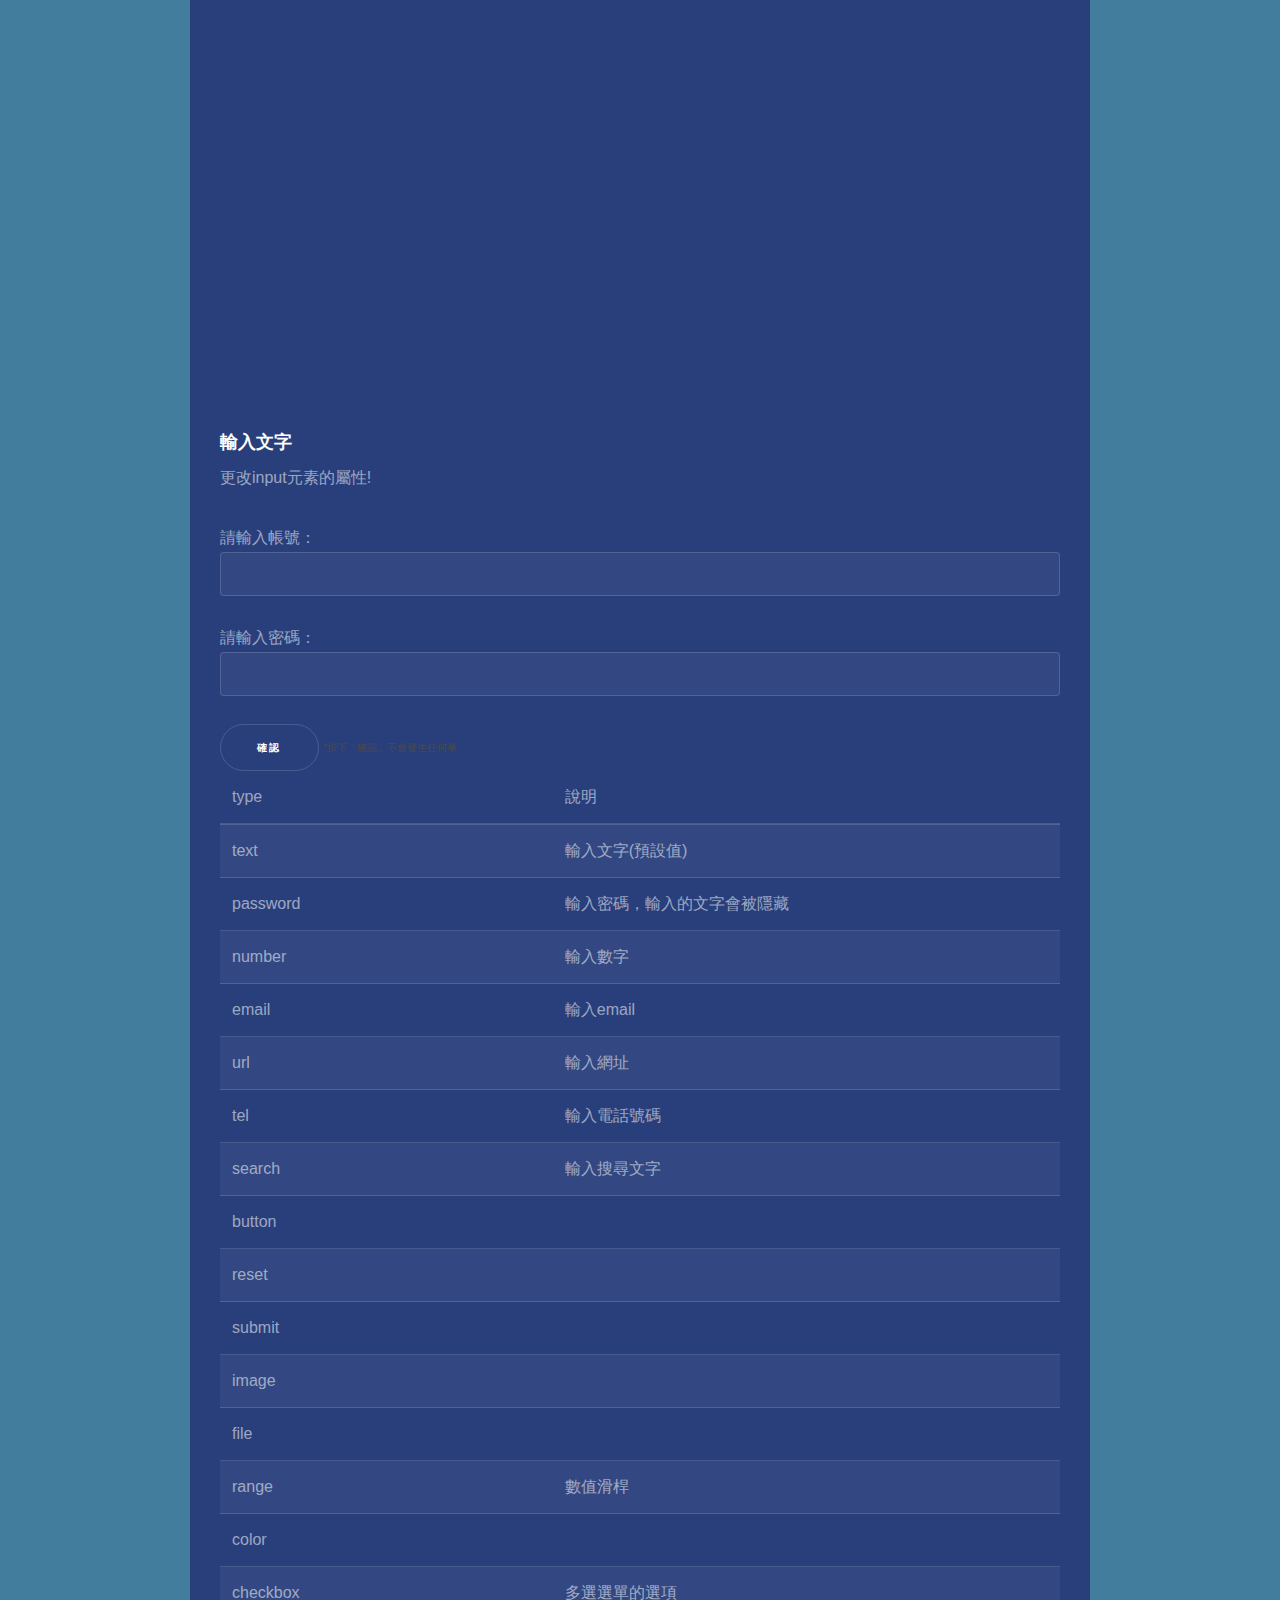
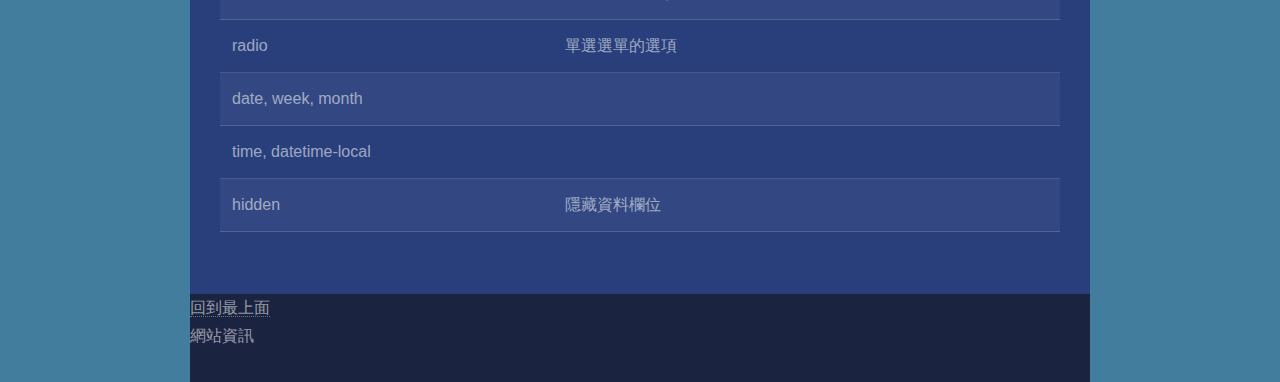
==== commit 43276e67: "Add files via upload" ====
--- a/html textbook/index.html
+++ b/html textbook/index.html
@@ -17,14 +17,14 @@
                         <nav>
                             <ul>
                                 <li><h2>歡迎來到<br/>html的世界</h2></li>
-                                <li><a href="#" class="button scrolly">頁首</a></li>
-                                <li><a href="#1" class="button scrolly">基本架構</a></li>
-                                <li><a href="#2" class="button scrolly">查看網頁原始碼</a></li>
-                                <li><a href="#3" class="button scrolly">html元素與元素屬性</a></li>
-                                <li><a href="#4" class="button scrolly">圖片</a></li>
-                                <li><a href="#5" class="button scrolly">超連結</a></li>
-                                <li><a href="#6" class="button scrolly">影片</a></li>
-                                <li><a href="#7" class="button scrolly">輸入文字</a></li>
+                                <li><a href="#">頁首</a></li>
+                                <li><a href="#1">基本架構</a></li>
+                                <li><a href="#2">查看網頁原始碼</a></li>
+                                <li><a href="#3">html元素與元素屬性</a></li>
+                                <li><a href="#4">圖片</a></li>
+                                <li><a href="#5">超連結</a></li>
+                                <li><a href="#6">影片</a></li>
+                                <li><a href="#7">輸入文字</a></li>
                             </ul>
                         </nav>
                     </div>
@@ -247,4 +247,4 @@
         </div>
 
     </body>
-</html>
+</html>